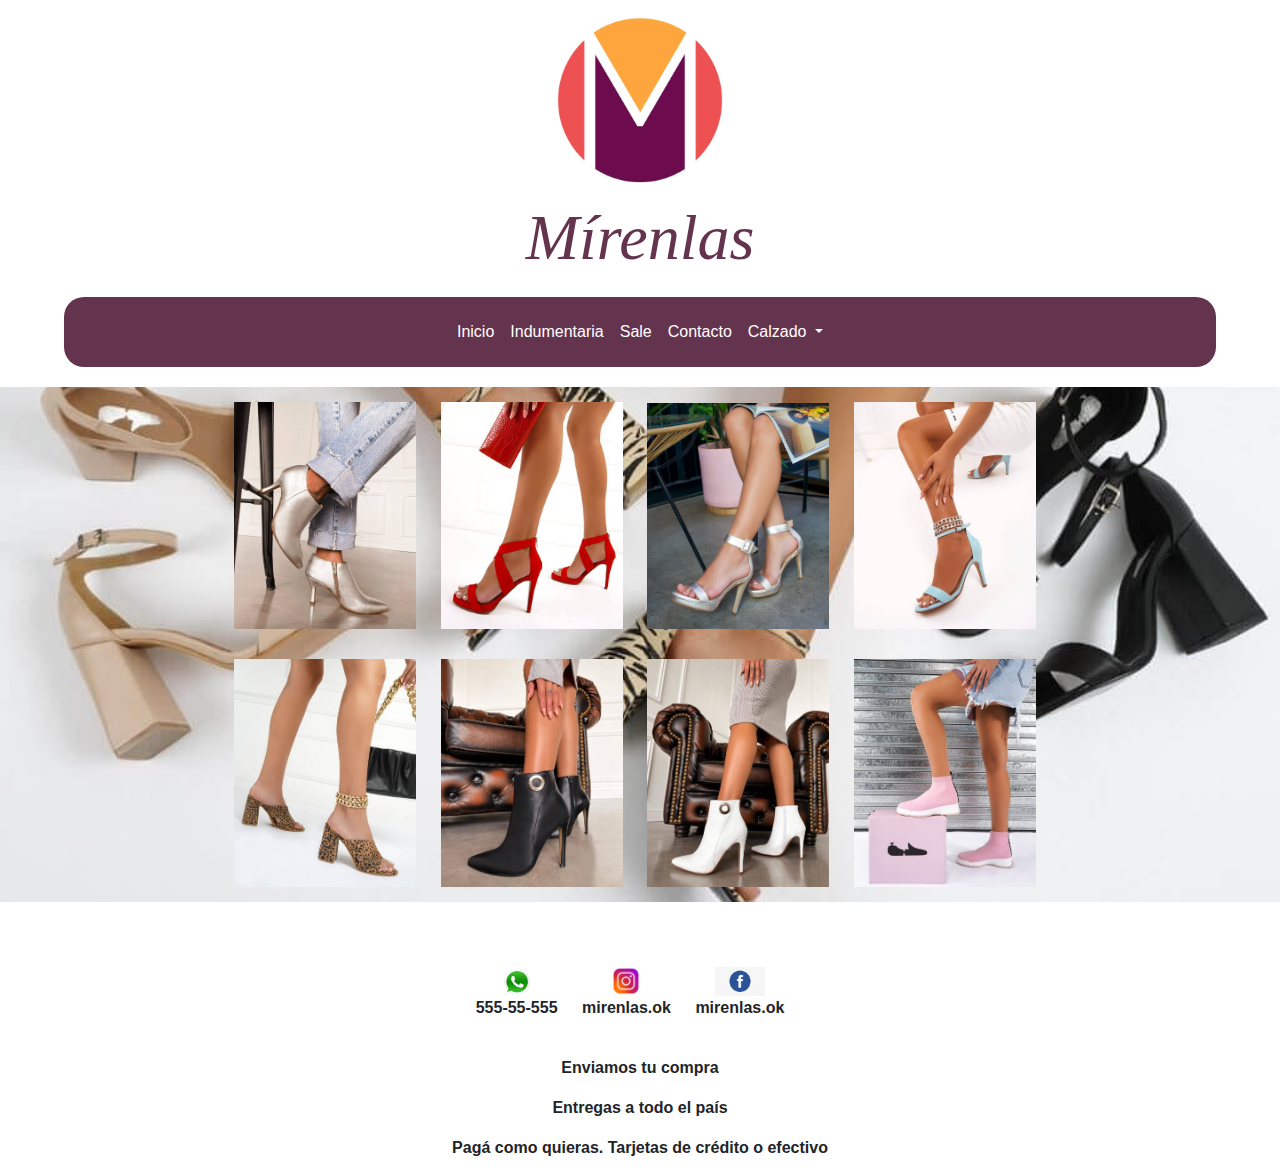
==== index.html @ cab90dff "primera subida al servidor" ====
<!DOCTYPE html>
<html lang="es">
  <head>
    <meta name="description" content="Calzado e Indumentaria femenina">
    <meta name="keywords" content="indumentaria, calzado femenino, remerones, remeras, disney, Mickey, Snoopy, Jerry, pantalones, sandalias, zapatos, sneaker, zapatillas, botinetas">
    <meta charset="UTF-8">
    <meta http-equiv="X-UA-Compatible" content="IE=edge">
    <meta name="viewport" content="width=device-width, initial-scale=1.0">
    <link rel="stylesheet" href="float.css">
    <link rel = "preconnect" href = "https://fonts.googleapis.com">
    <link rel = "preconnect" href = "https://fonts.gstatic.com" crossorigin>
    <link href = "https: //fonts.googleapis.com/css2? family = Fleur + De + Leah & family = Montserrat: ital, wght @ 1,200 & display = swap "rel = "stylesheet">
    <link rel="stylesheet" href="css/bootstrap.min.css">
    <link rel="stylesheet" href="css/style.css">
    <link rel="icon" href="/img/logoicon.jpeg" type="imagen/icon">
    <title>Mírenlas-Calzado e indumentaria femenina</title>
  </head>
  <body>
    <!--Acá comienza mi header-->
    <header class="logo">
      <a href="./index.html"><img src="./img/logo.jpeg" width="200px" alt="logo" /> </a>
      <h1>
        <em>Mírenlas</em>
        </h1>
      <div class="contenedor-nav">
        <nav class="navbar navbar-dark navbar-expand-lg navbar-light text-light">
          <div class="container-fluid">
            <button class="navbar-toggler" type="button" data-bs-toggle="collapse" data-bs-target="#navbarNavDropdown" aria-controls="navbarNavDropdown" aria-expanded="false" aria-label="Toggle navigation">
              <span class="navbar-toggler-icon"></span>
            </button>
            <div class="collapse navbar-collapse justify-content-center" id="navbarNavDropdown">
              <ul class="navbar-nav">
                <li class="nav-item color">
                  <a class="nav-link active" aria-current="page" href="./index.html">Inicio</a>
                </li>
                <li class="nav-item color">
                  <a class="nav-link active" aria-current="page" href="/indumentaria.html">Indumentaria</a>
                </li>
                <li class="nav-item color">
                  <a class="nav-link active" aria-current="page" href="sale.html">Sale</a>
                </li>
                <li class="nav-item color">
                  <a class="nav-link active" aria-current="page" href="/contacto.html">Contacto</a>
                </li>
                <li class="nav-item dropdown color">
                  <a class="nav-link active dropdown-toggle" aria-current="page" href="/calzado.html" id="navbarDropdownMenuLink" role="button" data-bs-toggle="dropdown" aria-expanded="false">
                    Calzado
                  </a>
                  <ul class="dropdown-menu submenu-styles" aria-labelledby="navbarDropdownMenuLink">
                    <li><a class="dropdown-item" href="/pages/calzado.html">Botinetas</a></li>
                    <li><a class="dropdown-item" href="/pages/calzado.html">Sandalias</a></li>
                    <li><a class="dropdown-item" href="/pages/calzado.html">Sneakers</a></li>
                    <li><a class="dropdown-item" href="/pages/calzado.html">Texanas</a></li>
                  </ul>
                </li>
              </ul>
            </div>
          </div>
        </nav>
      </div>
    </header>
    <!--Acá termina mi header-->
    <main>
      <div class="banner">
        
      <div class="contenedor-img">
        <div class="productos">
          <img src="./img/botineta_corta_plata.jpg"  alt="botineta corta plata"/>
        </div>
        <div class="productos">
            <img src="./img/sandalia_roja.jpeg" alt="Sandalia roja">
        </div>
        <div class="productos">
          <img src="./img/sandalia_item.jpeg" alt="Sandalia item platino"/>
        </div>
        <div class="productos"> 
          <img src="./img/sandalia_aqua.jpeg"  alt="Sandalia aqua"/>
        </div>
      </div>
      <div class="contenedor-img">
        <div class="productos"> 
          <img src="./img/sandalia_print.jpeg"  alt="Sandalia animal print"/>
        </div>
        <div class="productos"> 
          <img src="./img/botineta_negra.jpeg"  alt="Botineta negra"/>
        </div> 
        <div class="productos"> 
          <img src="./img/botineta_blanca.jpeg"  alt="Botineta blanca"/>
        </div>
        <div class="productos"> 
          <img src="./img/sneaker_relax.jpg" alt="Sneaker relax"/>
        </div>
      </div>
    </div>

    </main>
    <!--Footer-->
    <footer>
        <div class="contacto">
          <div class="redes">
            <img src="img/wsp 1.jpg" alt="logo whatsap" />
            <p><strong> 555-55-555</strong></p>
          </div>
          <div class="redes">
            <img src="img/insta.png" width="30px" alt="logo instagram" />
            <p><strong>mirenlas.ok</strong></p>
          </div>
          <div class="redes">
            <img src="img/fb.png" width="50px" alt="logo facebook" />
            <p><strong>mirenlas.ok</strong</p>
            </div>
        </div>
        <div class="envios">
          <p>Enviamos tu compra</p>
          <p>Entregas a todo el país</p>
          <p>Pagá como quieras. Tarjetas de crédito o efectivo</p>
        </div>
    </footer>
    <script src="/js/bootstrap.min.js"></script>
  </body>
</html>
---- css/style.css ----
* {
  padding: 0%;
  margin: 0%;
  -webkit-box-sizing: border-box;
          box-sizing: border-box;
}

body {
  font-family: 'Montserrat', sans-serif;
  font-weight: normal;
}

.logo {
  text-align: center;
  background-color: white;
}

.navbar {
  background-color: #64334d;
  width: 90%;
  padding: 15px;
  margin: 20px auto;
  border-radius: 20px;
}

.navbar ul li a:hover {
  color: #383535;
}

h1 {
  color: #64334d;
  font-family: 'Fleur De Leah', cursiva;
  text-align: center;
  font-size: 4rem;
}

main .banner {
  background-image: url("/img/banner7.jpeg");
  background-repeat: no-repeat;
  background-attachment: fixed;
  background-size: 100%;
}

main .contenedor-img {
  text-align: center;
  position: relative;
  padding: 10px  0px;
}

main .productos {
  width: 15%;
  display: inline-block;
  margin-right: 10px;
  padding: 5px;
}

main .productos img {
  width: 100%;
}

footer h2 {
  font-size: 1.5rem;
  text-align: center;
  letter-spacing: 0.5em;
}

footer h4 {
  text-align: center;
}

footer h6 {
  text-align: center;
  word-spacing: 8px;
}

footer .contacto {
  text-align: center;
  position: relative;
  margin-top: 5%;
}

footer .envios {
  text-align: center;
  margin-top: 20px;
  position: relative;
}

footer .redes {
  display: inline-block;
  margin-right: 20px;
}

footer .footerCalzado {
  background: -webkit-gradient(linear, left top, left bottom, from(#dad8d8), color-stop(#c2bebe), color-stop(#afaeaf), color-stop(#857385), color-stop(#534b53), to(#423942));
  background: linear-gradient(#dad8d8, #c2bebe, #afaeaf, #857385, #534b53, #423942);
  display: -webkit-box;
  display: -ms-flexbox;
  display: flex;
  -webkit-box-orient: horizontal;
  -webkit-box-direction: normal;
  -ms-flex-direction: row;
  flex-direction: row;
  -webkit-box-pack: center;
  -ms-flex-pack: center;
  justify-content: center;
  -webkit-box-align: center;
  -ms-flex-align: center;
  align-items: center;
  padding: 20px;
  font-family: cursive;
}

.formulario {
  width: auto;
  text-align: center;
}

.formulario__nombre {
  display: -webkit-box;
  display: -ms-flexbox;
  display: flex;
  -webkit-box-pack: center;
      -ms-flex-pack: center;
          justify-content: center;
  padding: 10px 0px;
}

.formulario__nombre input {
  border: none;
  border-bottom: 1px solid black;
}

.formulario__apellido {
  display: -webkit-box;
  display: -ms-flexbox;
  display: flex;
  -webkit-box-pack: center;
      -ms-flex-pack: center;
          justify-content: center;
  padding: 10px 0px;
}

.formulario__apellido input {
  border: none;
  border-bottom: 1px solid black;
}

.formulario__genero {
  display: -webkit-box;
  display: -ms-flexbox;
  display: flex;
  -webkit-box-pack: center;
      -ms-flex-pack: center;
          justify-content: center;
  padding: 10px 0px;
}

.formulario__pais {
  display: -webkit-box;
  display: -ms-flexbox;
  display: flex;
  -webkit-box-pack: center;
      -ms-flex-pack: center;
          justify-content: center;
  padding: 10px 0px;
}

.formulario__telefono {
  display: -webkit-box;
  display: -ms-flexbox;
  display: flex;
  -webkit-box-pack: center;
      -ms-flex-pack: center;
          justify-content: center;
  padding: 10px 0px;
}

.formulario__contacto {
  display: -webkit-box;
  display: -ms-flexbox;
  display: flex;
  -webkit-box-pack: center;
      -ms-flex-pack: center;
          justify-content: center;
  padding: 10px 0px;
  -webkit-box-orient: vertical;
  -webkit-box-direction: normal;
      -ms-flex-direction: column;
          flex-direction: column;
}

.formulario__email input {
  border: none;
  border-bottom: 1px solid black;
}

.formulario__btn {
  display: -webkit-box;
  display: -ms-flexbox;
  display: flex;
  -webkit-box-pack: center;
      -ms-flex-pack: center;
          justify-content: center;
  padding: 10px 0px;
}

.formulario__btn input {
  margin: 0px 20px;
  background-color: #ffff;
  color: #000;
  border: 1px solid black;
  padding: 10px;
  border-radius: 10px;
}

.formulario__btn input:hover {
  background-color: #64334d;
}

body main .sale-title h5 {
  color: #000;
  padding: 20px;
  font-family: Verdana, Geneva, Tahoma, sans-serif;
}

body main .carousel-inner .sale {
  color: #000;
}

body main .carousel-item .saleimg img {
  width: 100%;
  height: 100%;
}

body header .contenedor-nav {
  padding: 0px;
}

body main .calzado {
  display: -webkit-box;
  display: -ms-flexbox;
  display: flex;
  -webkit-box-orient: horizontal;
  -webkit-box-direction: normal;
      -ms-flex-direction: row;
          flex-direction: row;
  -ms-flex-wrap: wrap;
      flex-wrap: wrap;
  -ms-flex-pack: distribute;
      justify-content: space-around;
}

body main .calzado .calzado__nombre {
  font-family: Verdana, Geneva, Tahoma, sans-serif;
  font-size: 1rem;
  margin: 1rem 0;
  text-align: center;
}

body main .calzado .calzado__precio {
  font-family: Verdana, Geneva, Tahoma, sans-serif;
  font-size: 1rem;
  margin: 1rem 0;
  text-align: center;
}

body main .calzado img {
  width: 250px;
  opacity: 0.9;
  border: 2px double #7c197c;
  margin: 15px;
}

body main .calzado img:hover {
  opacity: 1;
  border: #000 double 2px;
  -webkit-transform: scale(1.2, 1.2);
  transform: scale(1.2, 1.2);
}

.indumentaria {
  display: -webkit-box;
  display: -ms-flexbox;
  display: flex;
  -webkit-box-orient: horizontal;
  -webkit-box-direction: normal;
  -ms-flex-direction: row;
  flex-direction: row;
  -ms-flex-wrap: wrap;
  flex-wrap: wrap;
  -webkit-box-pack: center;
  -ms-flex-pack: center;
  justify-content: center;
  background-color: #f1e8fa;
}

.indumentaria .indumentaria_nombre {
  font-family: Verdana, Geneva, Tahoma, sans-serif;
  font-size: 1rem;
  margin: 1rem 0;
  text-align: center;
}

.indumentaria .indumentaria_precio {
  font-family: Verdana, Geneva, Tahoma, sans-serif;
  font-size: 1rem;
  margin: 1rem 0;
  text-align: center;
}

.indumentaria img {
  width: 250px;
  border: 2px double #7c197c;
  opacity: 0.9;
  margin: 15px;
}

.indumentaria img:hover {
  opacity: 1;
  border: #000 solid 2px;
  -webkit-transform: scale(1.2, 1.2);
  transform: scale(1.1, 1.1);
}

.submenu-styles {
  border: none;
  background: #FFF;
}

.submenu-styles li a:hover {
  background-color: initial !important;
  color: #af34af !important;
}

.color a:hover {
  color: #8a8585 !important;
}
/*# sourceMappingURL=style.css.map */
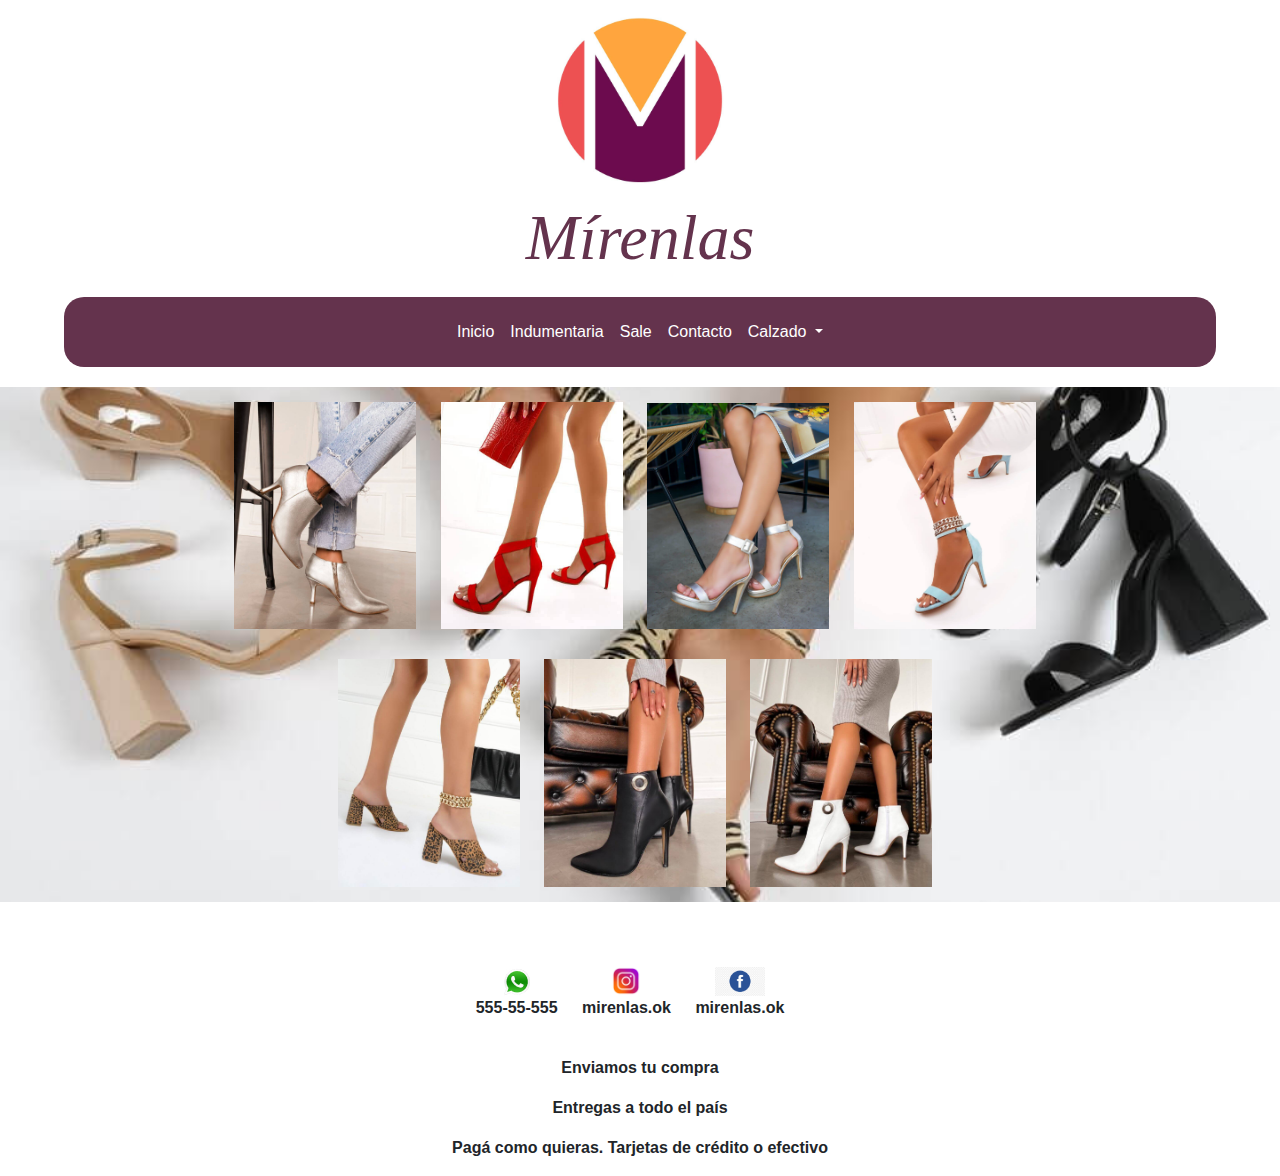
==== commit 19ad9d30: "Update index.html" ====
--- a/index.html
+++ b/index.html
@@ -87,10 +87,6 @@
         <div class="productos"> 
           <img src="./img/botineta_blanca.jpeg"  alt="Botineta blanca"/>
         </div>
-        <div class="productos"> 
-          <img src="./img/sneaker_relax.jpg" alt="Sneaker relax"/>
-        </div>
-      </div>
     </div>
 
     </main>
